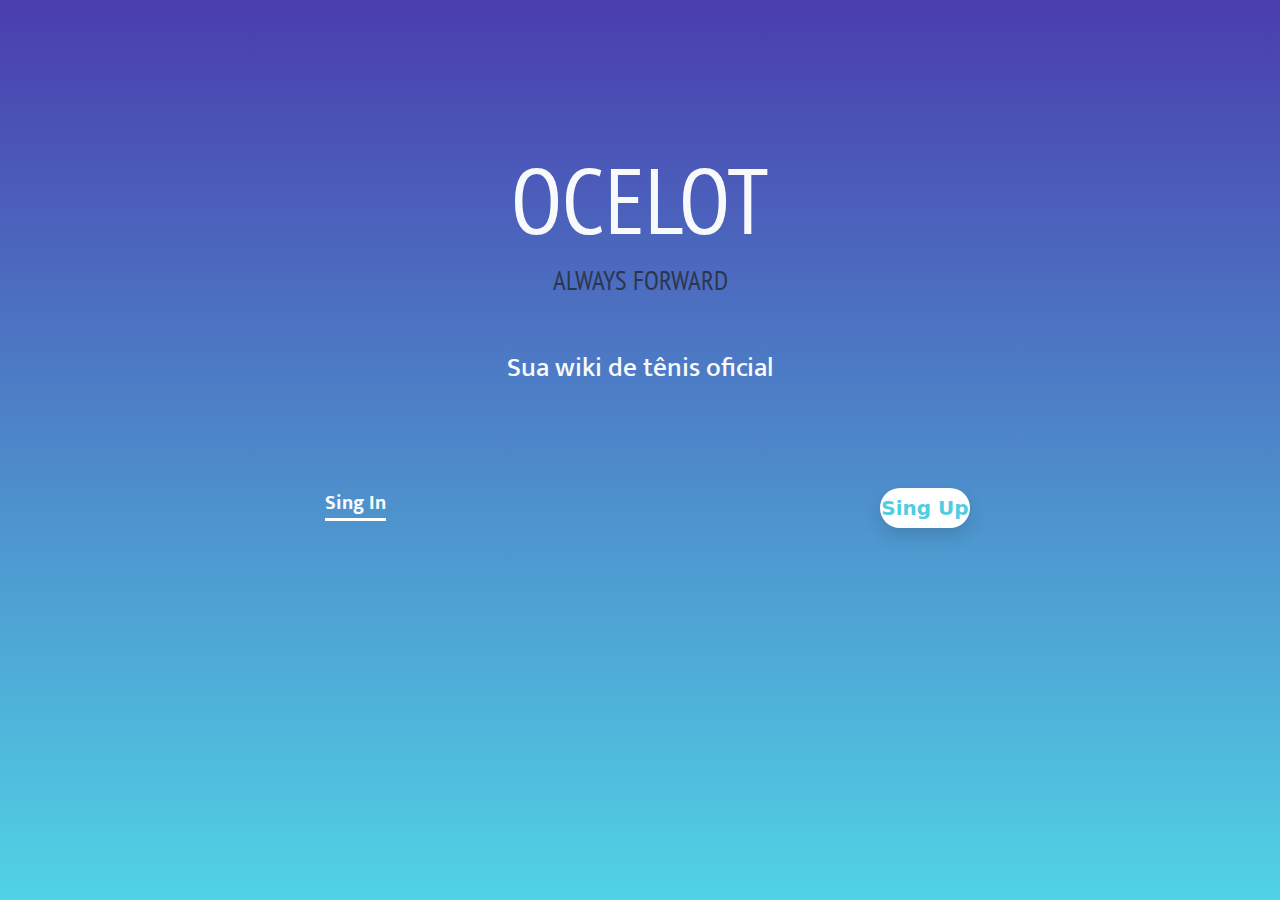
==== index.html @ 61d14dfb "mudando title" ====
<!DOCTYPE html>
<html lang="pt-br">

<head>
    <meta charset="UTF-8">
    <meta http-equiv="X-UA-Compatible" content="IE=edge">
    <meta name="viewport" content="width=device-width, initial-scale=1.0">
    <title>Ocelot</title>
    <link rel="stylesheet" href="./static/bootstrap/css/bootstrap.css">
    <link rel="stylesheet" href="./static/index.css">
    <link rel="preconnect" href="https://fonts.googleapis.com">
    <link rel="preconnect" href="https://fonts.gstatic.com" crossorigin>
    <link
        href="https://fonts.googleapis.com/css2?family=Inter:wght@300;400&family=Mukta+Mahee&family=PT+Sans+Narrow&display=swap"
        rel="stylesheet">


</head>

<body>
    <div class="container pt-5">
        <div class="row pt-5 mt-5">
            <div class="col d-flex justify-content-center text-light">
                <img>
                <h2 class="title">OCELOT</h2>
            </div>
        </div>
        <div class="row">
            <div class="col d-flex justify-content-center align-items-end">
                <h2 class="text-muted sub_title">ALWAYS FORWARD</h2>
            </div>
        </div>
        <div class="row mt-5">
            <div class="col d-flex justify-content-center description">
                <h2 class="text-light description">Sua wiki de tênis oficial</h2>
            </div>  
        </div>
        <div class="row mt-5 pt-5">
            <div class="col-md-6 d-flex justify-content-center mb-5">
                <button class="btn_singIn text-light"> Sing In </button>
            </div> 
            <div class="col-md-6 d-flex justify-content-center">
                <button class="btn_singUp shadow"> Sing Up </button>
            </div> 
        </div>
    </div>


    <script src="./static/script.js"></script>
    <script src="./static/bootstrap/js/bootstrap.js"></script>
</body>

</html>
---- static/index.css ----
* {
    padding: 0;
    margin: 0;
}

body {
    background-image: linear-gradient(to top,#50D3E5, #4A3DAE);
    width: 100vw;
    height: 100vh;
}

.title {
    font-size: 70pt;
    font-family: 'PT Sans Narrow', sans-serif;
}

.sub_title {
    font-size: 20pt;
    font-family: 'PT Sans Narrow', sans-serif;
}

.description {  
    font-size: 20pt;
    font-family: 'Mukta Mahee', sans-serif;
}

.btn_singIn {
    background: none;
    border: none;   
    border-bottom: 3px solid #fff;
    font-family: 'Mukta Mahee', sans-serif;
    font-size: 15pt;
    font-weight: bold;
}

.btn_singIn:hover {
    font-size: 20pt;
    transition: 1.5s;
    border-bottom: 3px solid #4A3DAE;
    color: #4A3DAE !important;
}

.btn_singUp {
    background: #fff;
    border: none;
    width: 90px;
    height: 40px;
    font-size: 15pt;
    font-weight: bold;
    border-radius: 50em;
    color: #50CCE3;
}

.btn_singUp:hover {
    font-size: 20pt;
    width: 150px;
    height: 50px;
    transition: 1.5s;
    border-bottom: 3px solid #4A3DAE;
    color: #4A3DAE;
}
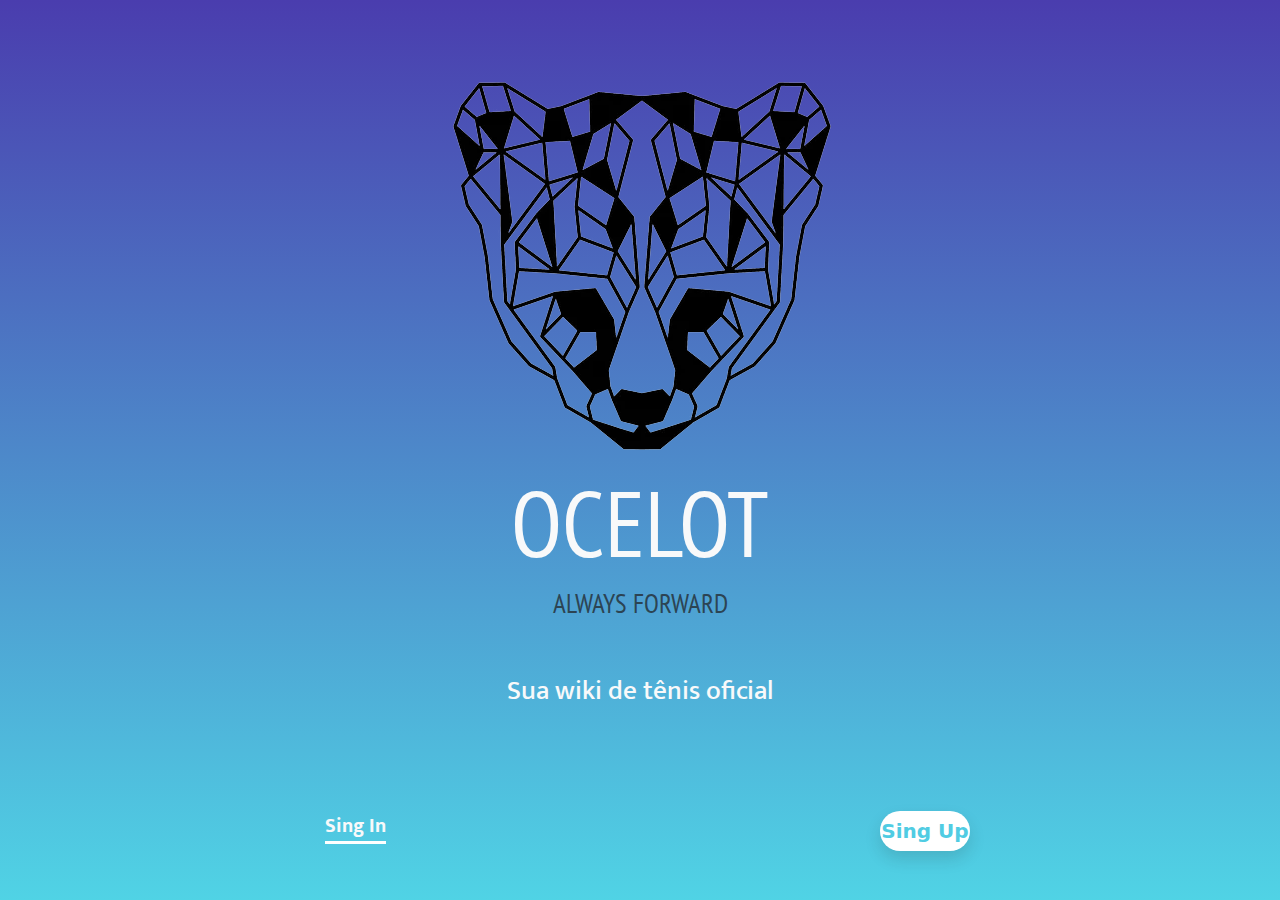
==== commit 9828daec: "img" ====
--- a/index.html
+++ b/index.html
@@ -19,9 +19,11 @@
 
 <body>
     <div class="container pt-5">
-        <div class="row pt-5 mt-5">
-            <div class="col d-flex justify-content-center text-light">
-                <img>
+        <div class="row">
+            <div class="col-md-12 d-flex justify-content-center">
+                <img src="./static/img/Ocelot-Icon.png">
+            </div>
+            <div class="col-md-12 d-flex justify-content-center text-light">
                 <h2 class="title">OCELOT</h2>
             </div>
         </div>
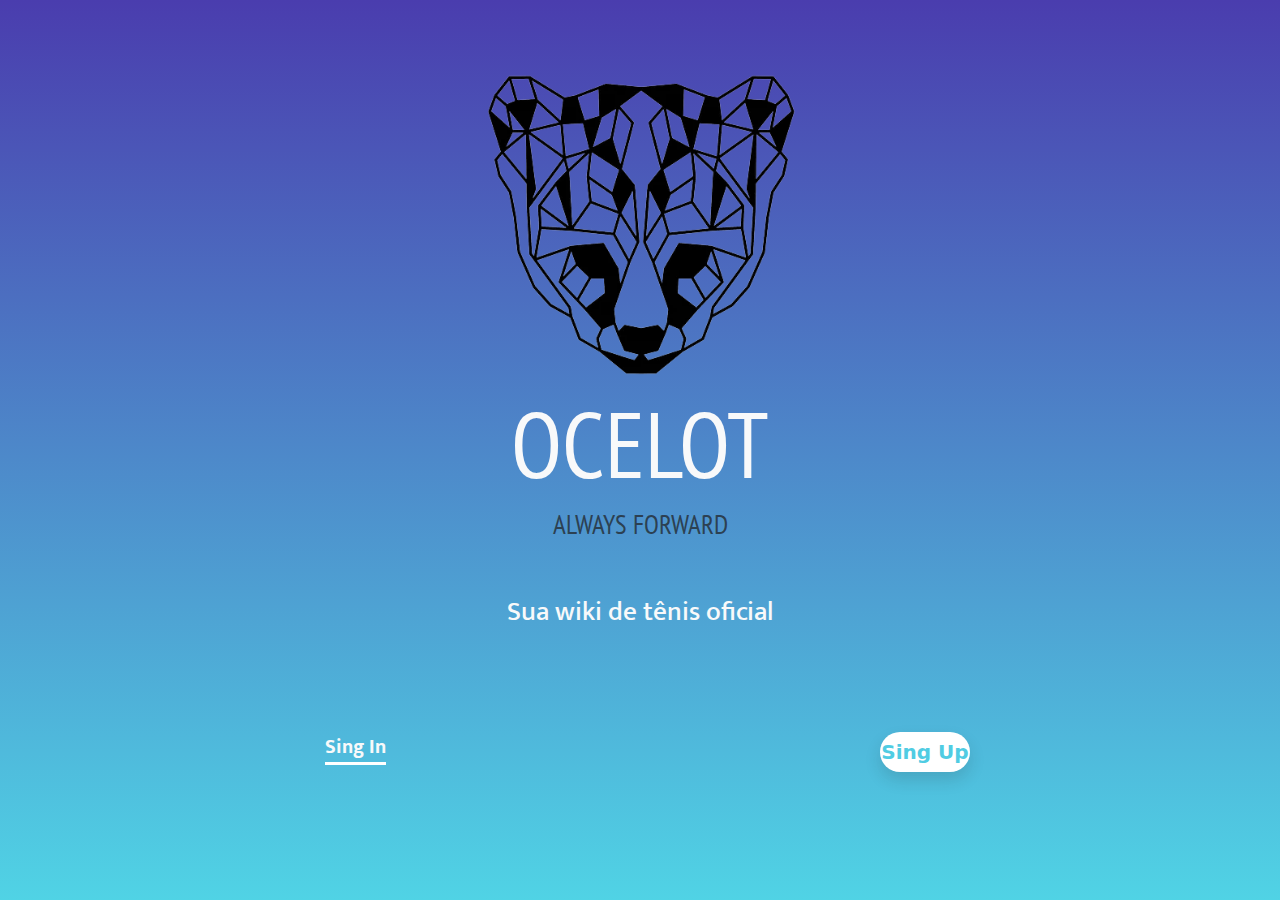
==== commit 66bdd321: "melhorando logo" ====
--- a/index.html
+++ b/index.html
@@ -20,8 +20,8 @@
 <body>
     <div class="container pt-5">
         <div class="row">
-            <div class="col-md-12 d-flex justify-content-center">
-                <img src="./static/img/Ocelot-Icon.png">
+            <div class="col-md-12 d-flex justify-content-center" style="height: 10%;">
+                <img src="./static/img/Ocelot-Icon.png" style="height: 340px;">
             </div>
             <div class="col-md-12 d-flex justify-content-center text-light">
                 <h2 class="title">OCELOT</h2>
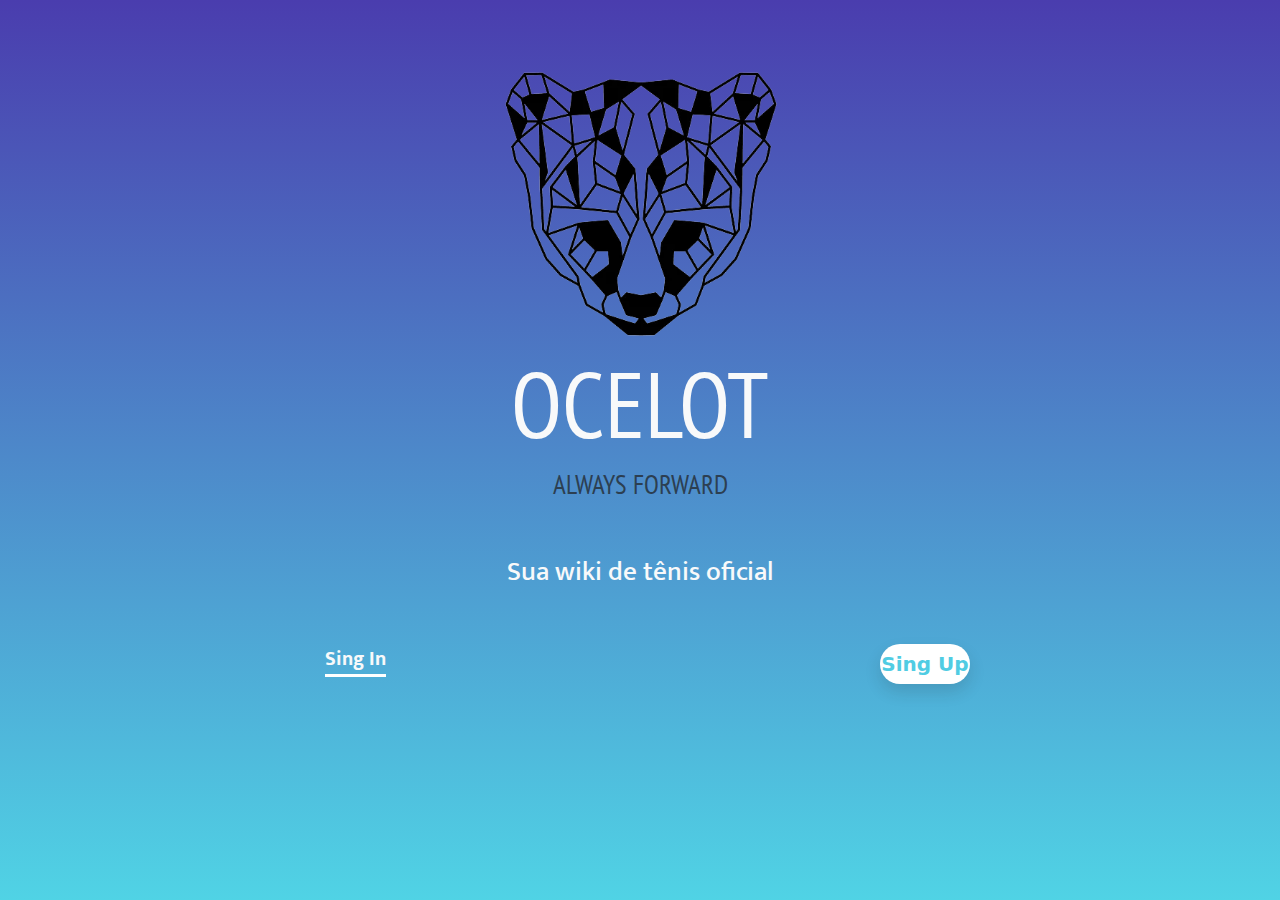
==== commit 1a821bfb: "melhorias imagem" ====
--- a/index.html
+++ b/index.html
@@ -21,7 +21,7 @@
     <div class="container pt-5">
         <div class="row">
             <div class="col-md-12 d-flex justify-content-center" style="height: 10%;">
-                <img src="./static/img/Ocelot-Icon.png" style="height: 340px;">
+                <img src="./static/img/Ocelot-Icon.png" style="height: 300px;">
             </div>
             <div class="col-md-12 d-flex justify-content-center text-light">
                 <h2 class="title">OCELOT</h2>
@@ -37,7 +37,7 @@
                 <h2 class="text-light description">Sua wiki de tênis oficial</h2>
             </div>  
         </div>
-        <div class="row mt-5 pt-5">
+        <div class="row pt-5">
             <div class="col-md-6 d-flex justify-content-center mb-5">
                 <button class="btn_singIn text-light"> Sing In </button>
             </div> 
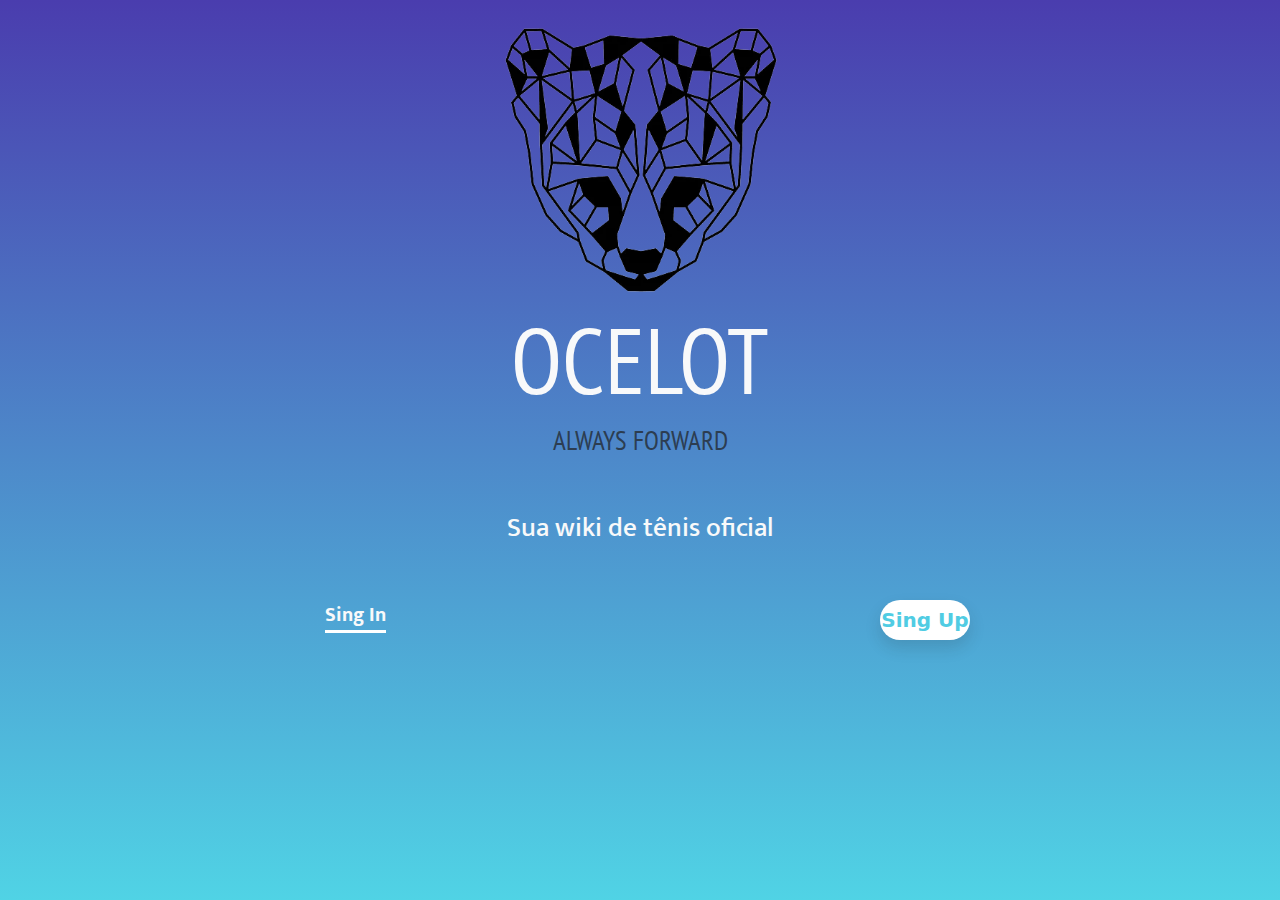
==== commit 25e4ea80: "padding top ajustado" ====
--- a/index.html
+++ b/index.html
@@ -18,7 +18,7 @@
 </head>
 
 <body>
-    <div class="container pt-5">
+    <div class="container pt-1">
         <div class="row">
             <div class="col-md-12 d-flex justify-content-center" style="height: 10%;">
                 <img src="./static/img/Ocelot-Icon.png" style="height: 300px;">
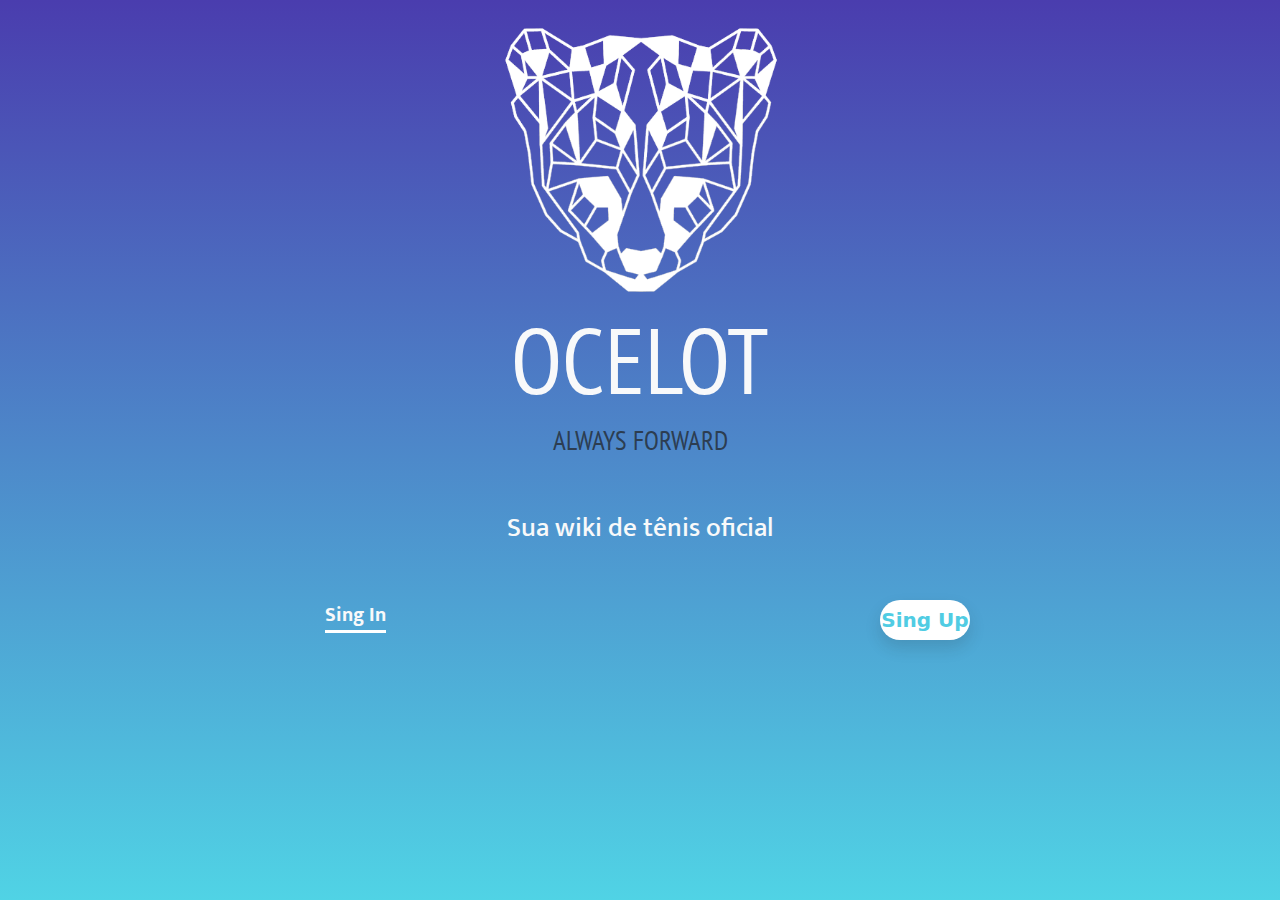
==== commit 133a7a61: "adição de pages" ====
--- a/index.html
+++ b/index.html
@@ -7,14 +7,13 @@
     <meta name="viewport" content="width=device-width, initial-scale=1.0">
     <title>Ocelot</title>
     <link rel="stylesheet" href="./static/bootstrap/css/bootstrap.css">
-    <link rel="stylesheet" href="./static/index.css">
+    <link rel="stylesheet" href="./static/style/index.css">
     <link rel="preconnect" href="https://fonts.googleapis.com">
     <link rel="preconnect" href="https://fonts.gstatic.com" crossorigin>
     <link
         href="https://fonts.googleapis.com/css2?family=Inter:wght@300;400&family=Mukta+Mahee&family=PT+Sans+Narrow&display=swap"
         rel="stylesheet">
-
-
+        <link rel="icon" type="image/png" href="./static/img/Ocelot-Icon.png">
 </head>
 
 <body>
@@ -35,15 +34,15 @@
         <div class="row mt-5">
             <div class="col d-flex justify-content-center description">
                 <h2 class="text-light description">Sua wiki de tênis oficial</h2>
-            </div>  
+            </div>
         </div>
         <div class="row pt-5">
             <div class="col-md-6 d-flex justify-content-center mb-5">
                 <button class="btn_singIn text-light"> Sing In </button>
-            </div> 
+            </div>
             <div class="col-md-6 d-flex justify-content-center">
-                <button class="btn_singUp shadow"> Sing Up </button>
-            </div> 
+                <button class="btn_singUp shadow" onclick="window.location.href ='./static/src/singIn.html'"> Sing Up </button>
+            </div>
         </div>
     </div>
 
--- a/static/style/index.css
+++ b/static/style/index.css
@@ -0,0 +1,61 @@
+* {
+    padding: 0;
+    margin: 0;
+}
+
+body {
+    background-image: linear-gradient(to top,#50D3E5, #4A3DAE);
+    width: 100vw;
+    height: 100vh;
+}
+
+.title {
+    font-size: 70pt;
+    font-family: 'PT Sans Narrow', sans-serif;
+}
+
+.sub_title {
+    font-size: 20pt;
+    font-family: 'PT Sans Narrow', sans-serif;
+}
+
+.description {  
+    font-size: 20pt;
+    font-family: 'Mukta Mahee', sans-serif;
+}
+
+.btn_singIn {
+    background: none;
+    border: none;   
+    border-bottom: 3px solid #fff;
+    font-family: 'Mukta Mahee', sans-serif;
+    font-size: 15pt;
+    font-weight: bold;
+}
+
+.btn_singIn:hover {
+    font-size: 20pt;
+    transition: 1.5s;
+    border-bottom: 3px solid #4A3DAE;
+    color: #4A3DAE !important;
+}
+
+.btn_singUp {
+    background: #fff;
+    border: none;
+    width: 90px;
+    height: 40px;
+    font-size: 15pt;
+    font-weight: bold;
+    border-radius: 50em;
+    color: #50CCE3;
+}
+
+.btn_singUp:hover {
+    font-size: 20pt;
+    width: 150px;
+    height: 50px;
+    transition: 1.5s;
+    border-bottom: 3px solid #4A3DAE;
+    color: #4A3DAE;
+}
